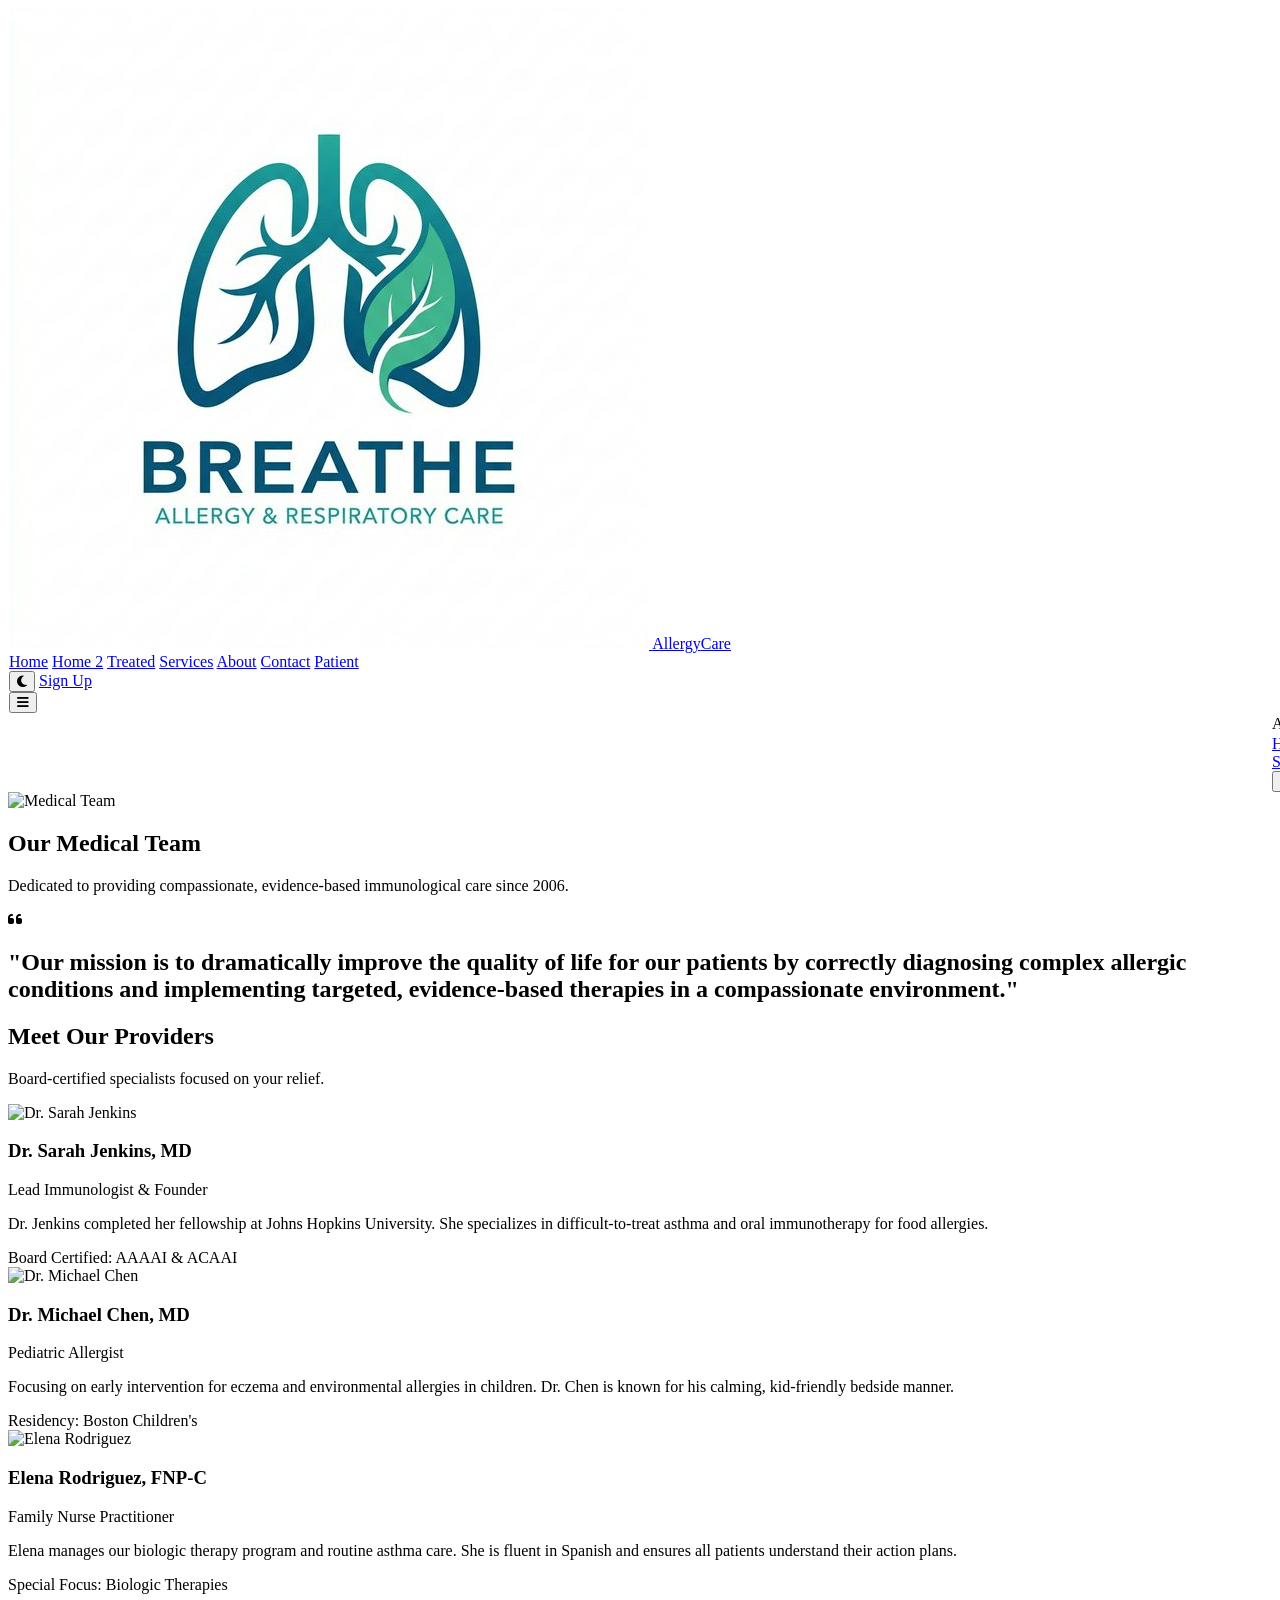
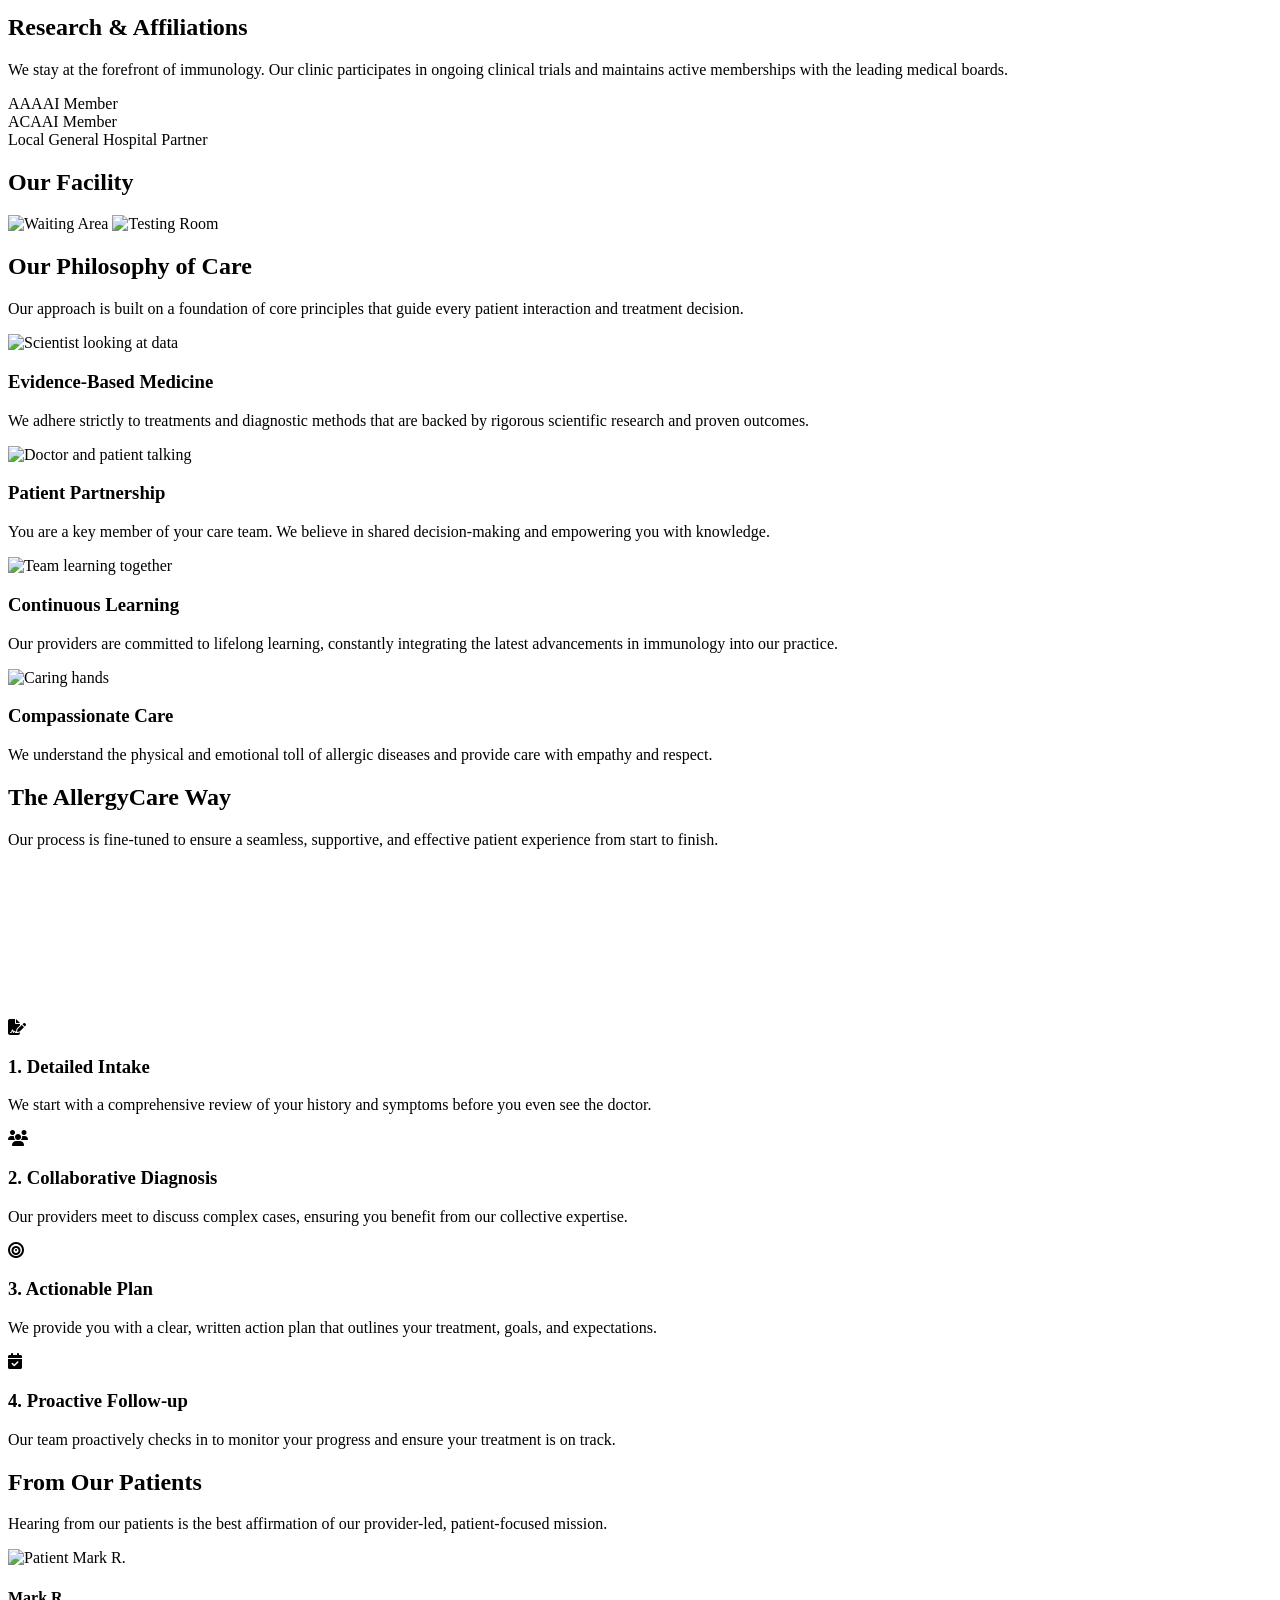
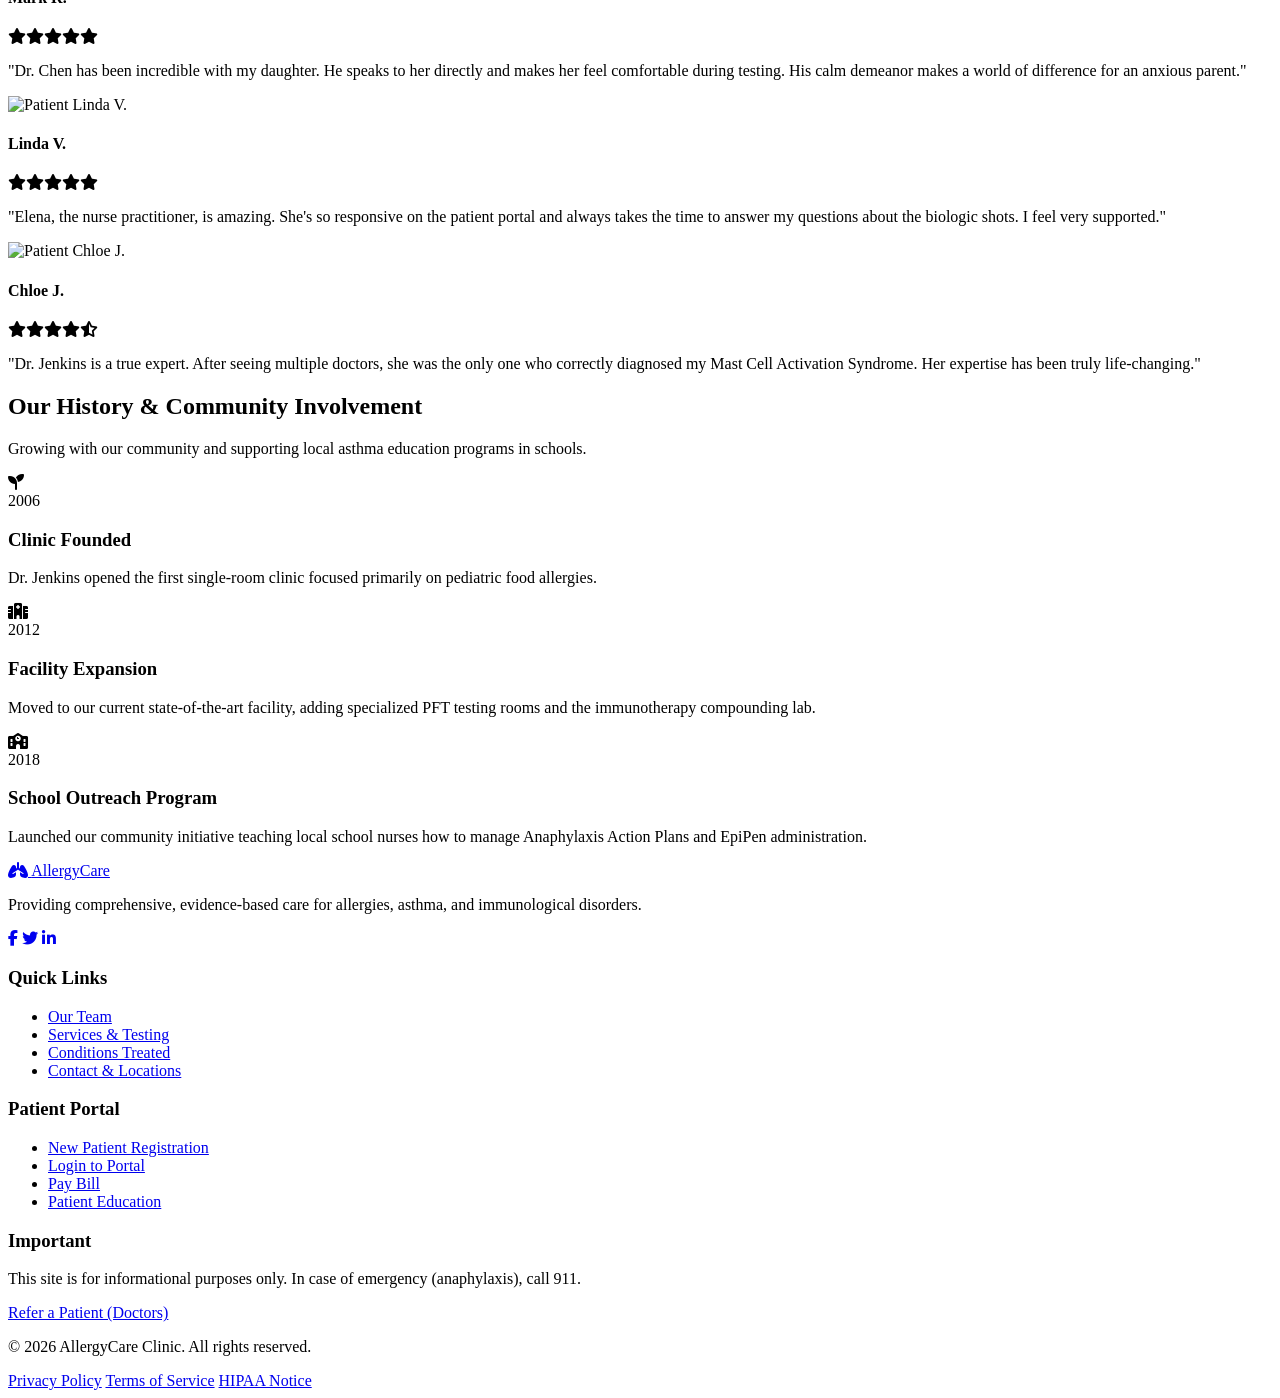
==== about.html @ 100ecca4 "first commit" ====
<!DOCTYPE html>
<html lang="en" class="scroll-smooth">
<head>
    <meta charset="UTF-8">
    <meta name="viewport" content="width=device-width, initial-scale=1.0">
    <title>About Us | AllergyCare Medical Team</title>
    <meta name="description" content="Meet the expert immunologists and dedicated staff at AllergyCare. Committed to evidence-based care since 2006.">
    <!-- Fonts -->
    <link rel="preconnect" href="https://fonts.googleapis.com">
    <link rel="preconnect" href="https://fonts.gstatic.com" crossorigin>
    <link href="https://fonts.googleapis.com/css2?family=Inter:wght@300;400;500;600;700&family=Outfit:wght@400;500;600;700;800&display=swap" rel="stylesheet">
    <!-- Icons -->
    <link rel="icon" type="image/png" href="assets/images/logo.png">
    <link rel="stylesheet" href="https://cdnjs.cloudflare.com/ajax/libs/font-awesome/6.4.0/css/all.min.css">
    <!-- Custom CSS -->
    <link rel="stylesheet" href="assets/css/styles.css">
    <script src="https://cdn.tailwindcss.com"></script>
    <script>
        tailwind.config = {
            darkMode: 'class',
            theme: {
                extend: {
                    colors: {
                        primary: { 50: '#f0f9ff', 100: '#e0f2fe', 200: '#bae6fd', 300: '#7dd3fc', 400: '#38bdf8', 500: '#0ea5e9', 600: '#0284c7', 700: '#0369a1', 800: '#075985', 900: '#0c4a6e' },
                        darkBg: '#0f172a', darkCard: '#1e293b'
                    },
                    fontFamily: { sans: ['Inter', 'sans-serif'], heading: ['Outfit', 'sans-serif'] }
                }
            }
        }
    </script>
</head>
<body class="bg-slate-50 dark:bg-darkBg text-slate-800 dark:text-slate-200 transition-colors duration-300 font-sans antialiased overflow-x-hidden">

    <!-- Header -->
    <header
        class="fixed w-full top-0 z-50 glass transition-colors duration-300 border-b border-gray-200 dark:border-gray-800">
        <div class="max-w-7xl mx-auto px-4 sm:px-6 lg:px-8">
            <div class="flex justify-between items-center h-20">
                <!-- Logo -->
                <div class="flex-shrink-0 flex items-center">
                    <a href="index.html" class="flex items-center gap-2 group">
                        <img src="assets/images/logo.png" alt="AllergyCare Logo"
                            class="w-10 h-10 transition-transform group-hover:scale-110">
                        <span class="font-heading font-bold text-2xl text-slate-900 dark:text-white">Allergy<span
                                class="text-primary-600">Care</span></span>
                    </a>
                </div>

                <!-- Desktop Navigation -->
                <nav class="hidden xl:flex items-center space-x-1">
                    <a href="index.html"
                        class="px-3 py-2 rounded-md text-sm font-medium text-slate-700 hover:text-primary-600 dark:text-slate-200 dark:hover:text-primary-400 transition-colors">Home</a>
                    <a href="home-2.html"
                        class="px-3 py-2 rounded-md text-sm font-medium text-slate-700 hover:text-primary-600 dark:text-slate-200 dark:hover:text-primary-400 transition-colors">Home
                        2</a>
                    <a href="education.html"
                        class="px-3 py-2 rounded-md text-sm font-medium text-slate-700 hover:text-primary-600 dark:text-slate-200 dark:hover:text-primary-400 transition-colors">Treated</a>
                    <a href="services.html"
                        class="px-3 py-2 rounded-md text-sm font-medium text-slate-700 hover:text-primary-600 dark:text-slate-200 dark:hover:text-primary-400 transition-colors">Services</a>
                    <a href="about.html"
                        class="px-3 py-2 rounded-md text-sm font-medium text-primary-600 dark:text-primary-400 bg-primary-50 dark:bg-slate-800 transition-colors">About</a>
                    <a href="contact.html"
                        class="px-3 py-2 rounded-md text-sm font-medium text-slate-700 hover:text-primary-600 dark:text-slate-200 dark:hover:text-primary-400 transition-colors">Contact</a>
                    <a href="dashboard.html"
                        class="px-3 py-2 rounded-md text-sm font-medium text-slate-700 hover:text-primary-600 dark:text-slate-200 dark:hover:text-primary-400 transition-colors">Patient</a>
                </nav>

                <!-- Right Actions -->
                <div class="hidden xl:flex items-center space-x-4">
                    <button id="theme-toggle"
                        class="p-2 rounded-full hover:bg-slate-100 dark:hover:bg-slate-800 transition-colors focus:outline-none"
                        aria-label="Toggle Dark Mode">
                        <i id="theme-toggle-icon" class="fas fa-moon text-slate-700 dark:text-slate-300 text-xl"></i>
                    </button>
                    <a href="signup.html"
                        class="text-sm font-medium text-slate-700 hover:text-primary-600 dark:text-slate-200 dark:hover:text-primary-400 transition-colors">Sign
                        Up</a>
                </div>

                <!-- Mobile Menu Button -->
                <div class="flex xl:hidden items-center space-x-4">
                    <button id="mobile-menu-btn"
                        class="text-slate-900 dark:text-white hover:text-primary-600 focus:outline-none p-2">
                        <i class="fas fa-bars text-2xl"></i>
                    </button>
                </div>
            </div>
        </div>
    </header>

    <!-- Mobile Slide-in Menu -->
    <div id="mobile-menu"
        class="fixed inset-y-0 right-0 w-80 bg-white dark:bg-darkCard shadow-2xl z-[60] flex flex-col h-screen transform transition-transform duration-300 border-l border-slate-100 dark:border-slate-800 translate-x-full">
        <div class="flex items-center justify-between p-5 border-b border-gray-100 dark:border-gray-800">
            <span class="font-heading font-bold text-xl text-slate-900 dark:text-white">Allergy<span
                    class="text-primary-600">Care</span></span>
            <button id="close-menu-btn"
                class="text-slate-500 hover:text-red-500 dark:text-slate-400 focus:outline-none p-2">
                <i class="fas fa-times text-2xl"></i>
            </button>
        </div>
        <div class="flex-1 overflow-y-auto py-4 px-5 flex flex-col gap-2">
            <a href="index.html"
                class="block px-4 py-3 rounded-xl text-base font-medium text-slate-800 hover:bg-primary-50 hover:text-primary-600 dark:text-slate-200 dark:hover:bg-slate-800 dark:hover:text-primary-400 transition-colors">Home</a>
            <a href="home-2.html"
                class="block px-4 py-3 rounded-xl text-base font-medium text-slate-800 hover:bg-primary-50 hover:text-primary-600 dark:text-slate-200 dark:hover:bg-slate-800 dark:hover:text-primary-400 transition-colors">Home
                2</a>
            <a href="education.html"
                class="block px-4 py-3 rounded-xl text-base font-medium text-slate-800 hover:bg-primary-50 hover:text-primary-600 dark:text-slate-200 dark:hover:bg-slate-800 dark:hover:text-primary-400 transition-colors">Treated</a>
            <a href="services.html"
                class="block px-4 py-3 rounded-xl text-base font-medium text-slate-800 hover:bg-primary-50 hover:text-primary-600 dark:text-slate-200 dark:hover:bg-slate-800 dark:hover:text-primary-400 transition-colors">Services</a>
            <a href="about.html"
                class="block px-4 py-3 rounded-xl text-base font-medium bg-primary-50 text-primary-600 dark:bg-slate-800 dark:text-primary-400 transition-colors">About</a>
            <a href="contact.html"
                class="block px-4 py-3 rounded-xl text-base font-medium text-slate-800 hover:bg-primary-50 hover:text-primary-600 dark:text-slate-200 dark:hover:bg-slate-800 dark:hover:text-primary-400 transition-colors">Contact</a>
            <a href="dashboard.html"
                class="block px-4 py-3 rounded-xl text-base font-medium text-slate-800 hover:bg-primary-50 hover:text-primary-600 dark:text-slate-200 dark:hover:bg-slate-800 dark:hover:text-primary-400 transition-colors">Patient</a>

            <div class="mt-6 pt-6 border-t border-gray-100 dark:border-gray-800">
                <a href="signup.html"
                    class="block w-full text-center px-4 py-3 rounded-xl text-base font-medium bg-slate-100 text-slate-800 hover:bg-slate-200 dark:bg-slate-800 dark:text-white dark:hover:bg-slate-700 transition-colors mb-3">Sign
                    Up</a>
            </div>

            <div class="mt-auto pt-6 flex justify-center pb-4">
                <button id="theme-toggle-mobile"
                    class="flex items-center gap-2 p-2 rounded-full hover:bg-slate-100 dark:hover:bg-slate-800 transition-colors focus:outline-none"
                    aria-label="Toggle Dark Mode">
                    <i id="theme-toggle-mobile-icon" class="fas fa-moon text-slate-700 dark:text-slate-300 text-xl"></i>
                    <span class="text-sm font-medium text-slate-700 dark:text-slate-300">Toggle Theme</span>
                </button>
            </div>
        </div>
    </div>

    <!-- Main Content -->
    <main class="pt-20">
        <!-- Hero Section -->
        <section class="relative bg-slate-900 overflow-hidden py-24 border-b border-primary-900/50">
            <div class="absolute inset-0">
                <img src="https://images.unsplash.com/photo-1579684385127-1ef15d508118?ixlib=rb-4.0.3&auto=format&fit=crop&w=2000&q=80" alt="Medical Team" class="w-full h-full object-cover opacity-20 filter grayscale mix-blend-overlay">
                <div class="absolute inset-0 bg-gradient-to-r from-slate-900 to-primary-900/80"></div>
            </div>
            <div class="relative max-w-7xl mx-auto px-4 sm:px-6 lg:px-8 text-center fade-in-up">
                <h1 class="text-4xl md:text-5xl font-heading font-extrabold text-white mb-4">
                    Our <span class="text-primary-400">Medical Team</span>
                </h1>
                <p class="text-xl text-primary-100 max-w-2xl mx-auto">
                    Dedicated to providing compassionate, evidence-based immunological care since 2006.
                </p>
            </div>
        </section>

        <!-- Mission -->
        <section class="py-16 bg-white dark:bg-darkBg">
            <div class="max-w-4xl mx-auto px-4 sm:px-6 text-center">
                <i class="fas fa-quote-left text-4xl text-primary-200 dark:text-primary-900/50 mb-6 flex justify-center"></i>
                <h2 class="text-2xl md:text-3xl font-heading font-semibold text-slate-800 dark:text-slate-200 leading-relaxed">
                    "Our mission is to dramatically improve the quality of life for our patients by correctly diagnosing complex allergic conditions and implementing targeted, evidence-based therapies in a compassionate environment."
                </h2>
                <div class="w-24 h-1 bg-primary-500 mx-auto mt-8 rounded-full"></div>
            </div>
        </section>

        <!-- Provider Bios -->
        <section class="py-16 bg-slate-50 dark:bg-slate-900/50">
            <div class="max-w-7xl mx-auto px-4 sm:px-6 lg:px-8">
                <div class="text-center mb-12">
                    <h2 class="font-heading text-3xl font-bold text-slate-900 dark:text-white mb-4">Meet Our Providers</h2>
                    <p class="text-lg text-slate-600 dark:text-slate-400">Board-certified specialists focused on your relief.</p>
                </div>

                <div class="grid grid-cols-1 md:grid-cols-2 lg:grid-cols-3 gap-8">
                    <!-- Provider 1 -->
                    <div class="bg-white dark:bg-darkCard rounded-2xl overflow-hidden shadow-sm border border-slate-100 dark:border-slate-800 group hover:shadow-xl transition-all flex flex-col">
                        <div class="h-64 overflow-hidden relative">
                            <img src="https://images.unsplash.com/photo-1622253692010-333f2da6031d?ixlib=rb-4.0.3&auto=format&fit=crop&w=800&q=80" alt="Dr. Sarah Jenkins" class="w-full h-full object-cover group-hover:scale-105 transition-transform duration-500">
                        </div>
                        <div class="p-6 flex-1 flex flex-col">
                            <h3 class="font-heading font-bold text-2xl text-slate-900 dark:text-white mb-1">Dr. Sarah Jenkins, MD</h3>
                            <p class="text-primary-600 dark:text-primary-400 font-medium text-sm mb-4">Lead Immunologist & Founder</p>
                            <p class="text-slate-600 dark:text-slate-400 text-sm mb-4 flex-1">
                                Dr. Jenkins completed her fellowship at Johns Hopkins University. She specializes in difficult-to-treat asthma and oral immunotherapy for food allergies.
                            </p>
                            <div class="border-t border-slate-100 dark:border-slate-800 pt-4 text-xs font-semibold text-slate-500 dark:text-slate-400 uppercase tracking-wide">
                                Board Certified: AAAAI & ACAAI
                            </div>
                        </div>
                    </div>

                    <!-- Provider 2 -->
                    <div class="bg-white dark:bg-darkCard rounded-2xl overflow-hidden shadow-sm border border-slate-100 dark:border-slate-800 group hover:shadow-xl transition-all flex flex-col">
                        <div class="h-64 overflow-hidden relative">
                            <img src="https://images.unsplash.com/photo-1612349317150-e413f6a5b16d?ixlib=rb-4.0.3&auto=format&fit=crop&w=800&q=80" alt="Dr. Michael Chen" class="w-full h-full object-cover group-hover:scale-105 transition-transform duration-500">
                        </div>
                        <div class="p-6 flex-1 flex flex-col">
                            <h3 class="font-heading font-bold text-2xl text-slate-900 dark:text-white mb-1">Dr. Michael Chen, MD</h3>
                            <p class="text-primary-600 dark:text-primary-400 font-medium text-sm mb-4">Pediatric Allergist</p>
                            <p class="text-slate-600 dark:text-slate-400 text-sm mb-4 flex-1">
                                Focusing on early intervention for eczema and environmental allergies in children. Dr. Chen is known for his calming, kid-friendly bedside manner.
                            </p>
                            <div class="border-t border-slate-100 dark:border-slate-800 pt-4 text-xs font-semibold text-slate-500 dark:text-slate-400 uppercase tracking-wide">
                                Residency: Boston Children's
                            </div>
                        </div>
                    </div>

                    <!-- Provider 3 -->
                    <div class="bg-white dark:bg-darkCard rounded-2xl overflow-hidden shadow-sm border border-slate-100 dark:border-slate-800 group hover:shadow-xl transition-all flex flex-col">
                        <div class="h-64 overflow-hidden relative">
                            <img src="https://i.pinimg.com/1200x/23/c4/34/23c434f663b8c6849a00990274ede79a.jpg" alt="Elena Rodriguez" class="w-full h-full object-cover group-hover:scale-105 transition-transform duration-500 object-top">
                        </div>
                        <div class="p-6 flex-1 flex flex-col">
                            <h3 class="font-heading font-bold text-2xl text-slate-900 dark:text-white mb-1">Elena Rodriguez, FNP-C</h3>
                            <p class="text-primary-600 dark:text-primary-400 font-medium text-sm mb-4">Family Nurse Practitioner</p>
                            <p class="text-slate-600 dark:text-slate-400 text-sm mb-4 flex-1">
                                Elena manages our biologic therapy program and routine asthma care. She is fluent in Spanish and ensures all patients understand their action plans.
                            </p>
                            <div class="border-t border-slate-100 dark:border-slate-800 pt-4 text-xs font-semibold text-slate-500 dark:text-slate-400 uppercase tracking-wide">
                                Special Focus: Biologic Therapies
                            </div>
                        </div>
                    </div>
                </div>
            </div>
        </section>

        <!-- Our Facility & Research -->
        <section class="py-16 bg-white dark:bg-darkBg">
            <div class="max-w-7xl mx-auto px-4 sm:px-6 lg:px-8">
                <div class="flex flex-col lg:flex-row gap-12">
                    
                    <!-- Research & Affiliations -->
                    <div class="lg:w-1/3 flex flex-col justify-center">
                        <h2 class="font-heading text-3xl font-bold text-slate-900 dark:text-white mb-6">Research & Affiliations</h2>
                        <p class="text-slate-600 dark:text-slate-400 mb-8">
                            We stay at the forefront of immunology. Our clinic participates in ongoing clinical trials and maintains active memberships with the leading medical boards.
                        </p>
                        
                        <div class="grid grid-cols-2 gap-6 items-center">
                            <!-- Logos represented by styled divs/text for demo -->
                            <div class="bg-slate-50 dark:bg-slate-800 p-4 rounded-xl flex items-center justify-center text-center font-bold text-slate-400 border border-slate-100 dark:border-slate-700 h-24">AAAAI Member</div>
                            <div class="bg-slate-50 dark:bg-slate-800 p-4 rounded-xl flex items-center justify-center text-center font-bold text-slate-400 border border-slate-100 dark:border-slate-700 h-24">ACAAI Member</div>
                            <div class="bg-slate-50 dark:bg-slate-800 p-4 rounded-xl flex items-center justify-center text-center font-bold text-slate-400 border border-slate-100 dark:border-slate-700 h-24 col-span-2">Local General Hospital Partner</div>
                        </div>
                    </div>

                    <!-- Facility Photos -->
                    <div class="lg:w-2/3">
                        <h2 class="font-heading text-3xl font-bold text-slate-900 dark:text-white mb-6">Our Facility</h2>
                        <div class="grid grid-cols-2 gap-4">
                            <img src="https://images.unsplash.com/photo-1519494026892-80bbd2d6fd0d?ixlib=rb-4.0.3&auto=format&fit=crop&w=600&q=80" alt="Waiting Area" class="rounded-2xl h-48 md:h-64 object-cover w-full shadow-md">
                            <img src="https://images.unsplash.com/photo-1579684385127-1ef15d508118?ixlib=rb-4.0.3&auto=format&fit=crop&w=600&q=80" alt="Testing Room" class="rounded-2xl h-48 md:h-64 object-cover w-full shadow-md">
                        </div>
                    </div>
                </div>
            </div>
        </section>

        <!-- Allergy Education Section -->
        <section class="py-16 md:py-24 bg-white dark:bg-slate-900/50" id="education">
            <div class="max-w-7xl mx-auto px-4 sm:px-6 lg:px-8">
                <div class="text-center max-w-3xl mx-auto mb-12">
                    <h2 class="font-heading text-3xl md:text-4xl font-bold text-slate-900 dark:text-white mb-4">Our Philosophy of Care</h2>
                    <p class="text-lg text-slate-600 dark:text-slate-400">Our approach is built on a foundation of core principles that guide every patient interaction and treatment decision.</p>
                </div>
                <div class="grid grid-cols-1 sm:grid-cols-2 lg:grid-cols-4 gap-8">
                    <!-- Card 1: Evidence-Based Medicine -->
                    <div class="bg-slate-50 dark:bg-darkCard rounded-2xl overflow-hidden shadow-lg hover:shadow-2xl transition-all duration-300 transform hover:-translate-y-2 group">
                        <div class="overflow-hidden h-56">
                            <img src="https://images.unsplash.com/photo-1532094349884-543bc11b234d?q=80&w=2070&auto=format&fit=crop" alt="Scientist looking at data" class="w-full h-full object-cover group-hover:scale-110 transition-transform duration-500">
                        </div>
                        <div class="p-6">
                            <h3 class="font-heading text-xl font-bold text-slate-800 dark:text-white mb-2">Evidence-Based Medicine</h3>
                            <p class="text-slate-600 dark:text-slate-400 text-sm">We adhere strictly to treatments and diagnostic methods that are backed by rigorous scientific research and proven outcomes.</p>
                        </div>
                    </div>
                    <!-- Card 2: Patient Partnership -->
                    <div class="bg-slate-50 dark:bg-darkCard rounded-2xl overflow-hidden shadow-lg hover:shadow-2xl transition-all duration-300 transform hover:-translate-y-2 group">
                        <div class="overflow-hidden h-56">
                            <img src="https://images.unsplash.com/photo-1576091160550-2173dba999ef?q=80&w=2070&auto=format&fit=crop&ixlib=rb-4.0.3&ixid=M3wxMjA3fDB8MHxwaG90by1wYWdlfHx8fGVufDB8fHx8fA%3D%3D" alt="Doctor and patient talking" class="w-full h-full object-cover group-hover:scale-110 transition-transform duration-500">
                        </div>
                        <div class="p-6">
                            <h3 class="font-heading text-xl font-bold text-slate-800 dark:text-white mb-2">Patient Partnership</h3>
                            <p class="text-slate-600 dark:text-slate-400 text-sm">You are a key member of your care team. We believe in shared decision-making and empowering you with knowledge.</p>
                        </div>
                    </div>
                    <!-- Card 3: Continuous Learning -->
                    <div class="bg-slate-50 dark:bg-darkCard rounded-2xl overflow-hidden shadow-lg hover:shadow-2xl transition-all duration-300 transform hover:-translate-y-2 group">
                        <div class="overflow-hidden h-56">
                           <img src="https://images.unsplash.com/photo-1531545514256-b1400bc00f31?q=80&w=1974&auto=format&fit=crop&ixlib=rb-4.0.3&ixid=M3wxMjA3fDB8MHxwaG90by1wYWdlfHx8fGVufDB8fHx8fA%3D%3D" alt="Team learning together" class="w-full h-full object-cover group-hover:scale-110 transition-transform duration-500">
                        </div>
                        <div class="p-6">
                            <h3 class="font-heading text-xl font-bold text-slate-800 dark:text-white mb-2">Continuous Learning</h3>
                            <p class="text-slate-600 dark:text-slate-400 text-sm">Our providers are committed to lifelong learning, constantly integrating the latest advancements in immunology into our practice.</p>
                        </div>
                    </div>
                    <!-- Card 4: Compassionate Care -->
                    <div class="bg-slate-50 dark:bg-darkCard rounded-2xl overflow-hidden shadow-lg hover:shadow-2xl transition-all duration-300 transform hover:-translate-y-2 group">
                        <div class="overflow-hidden h-56">
                            <img src="https://images.unsplash.com/photo-1559839734-2b71ea197ec2?q=80&w=2070&auto=format&fit=crop" alt="Caring hands" class="w-full h-full object-cover group-hover:scale-110 transition-transform duration-500">
                        </div>
                        <div class="p-6">
                            <h3 class="font-heading text-xl font-bold text-slate-800 dark:text-white mb-2">Compassionate Care</h3>
                            <p class="text-slate-600 dark:text-slate-400 text-sm">We understand the physical and emotional toll of allergic diseases and provide care with empathy and respect.</p>
                        </div>
                    </div>
                </div>
            </div>
        </section>

        <!-- Treatment Process Section -->
        <section class="py-16 md:py-24 bg-slate-50 dark:bg-darkBg">
            <div class="max-w-7xl mx-auto px-4 sm:px-6 lg:px-8">
                <div class="text-center max-w-3xl mx-auto mb-16">
                    <h2 class="font-heading text-3xl md:text-4xl font-bold text-slate-900 dark:text-white mb-4">The AllergyCare Way</h2>
                    <p class="text-lg text-slate-600 dark:text-slate-400">Our process is fine-tuned to ensure a seamless, supportive, and effective patient experience from start to finish.</p>
                </div>
                <div class="relative">
                    <!-- Dotted Line for Desktop -->
                    <div class="hidden md:block absolute top-1/2 -translate-y-1/2 left-0 right-0 h-0.5 bg-slate-200 dark:bg-slate-700">
                        <svg width="100%" height="100%"><line x1="0" y1="0" x2="100%" y2="0" stroke-dasharray="8, 8" stroke-width="2" class="stroke-slate-300 dark:stroke-slate-600"/></svg>
                    </div>

                    <div class="grid grid-cols-1 md:grid-cols-2 lg:grid-cols-4 gap-10 lg:gap-8 relative">
                        <!-- Step 1: Detailed Intake -->
                        <div class="text-center flex flex-col items-center">
                            <div class="mb-5 w-24 h-24 rounded-full bg-white dark:bg-slate-800 border-4 border-slate-200 dark:border-slate-700 flex items-center justify-center text-primary-500 shadow-lg relative z-10">
                                <i class="fas fa-file-signature text-4xl"></i>
                            </div>
                            <h3 class="font-heading text-xl font-bold text-slate-800 dark:text-white mb-2">1. Detailed Intake</h3>
                            <p class="text-slate-600 dark:text-slate-400 text-sm px-4">We start with a comprehensive review of your history and symptoms before you even see the doctor.</p>
                        </div>
                        <!-- Step 2: Collaborative Diagnosis -->
                        <div class="text-center flex flex-col items-center">
                            <div class="mb-5 w-24 h-24 rounded-full bg-white dark:bg-slate-800 border-4 border-slate-200 dark:border-slate-700 flex items-center justify-center text-primary-500 shadow-lg relative z-10">
                               <i class="fas fa-users text-4xl"></i>
                            </div>
                            <h3 class="font-heading text-xl font-bold text-slate-800 dark:text-white mb-2">2. Collaborative Diagnosis</h3>
                            <p class="text-slate-600 dark:text-slate-400 text-sm px-4">Our providers meet to discuss complex cases, ensuring you benefit from our collective expertise.</p>
                        </div>
                        <!-- Step 3: Actionable Plan -->
                        <div class="text-center flex flex-col items-center">
                            <div class="mb-5 w-24 h-24 rounded-full bg-white dark:bg-slate-800 border-4 border-slate-200 dark:border-slate-700 flex items-center justify-center text-primary-500 shadow-lg relative z-10">
                                <i class="fas fa-bullseye text-4xl"></i>
                            </div>
                            <h3 class="font-heading text-xl font-bold text-slate-800 dark:text-white mb-2">3. Actionable Plan</h3>
                            <p class="text-slate-600 dark:text-slate-400 text-sm px-4">We provide you with a clear, written action plan that outlines your treatment, goals, and expectations.</p>
                        </div>
                        <!-- Step 4: Proactive Follow-up -->
                        <div class="text-center flex flex-col items-center">
                            <div class="mb-5 w-24 h-24 rounded-full bg-white dark:bg-slate-800 border-4 border-slate-200 dark:border-slate-700 flex items-center justify-center text-primary-500 shadow-lg relative z-10">
                                <i class="fas fa-calendar-check text-4xl"></i>
                            </div>
                            <h3 class="font-heading text-xl font-bold text-slate-800 dark:text-white mb-2">4. Proactive Follow-up</h3>
                            <p class="text-slate-600 dark:text-slate-400 text-sm px-4">Our team proactively checks in to monitor your progress and ensure your treatment is on track.</p>
                        </div>
                    </div>
                </div>
            </div>
        </section>

        <!-- Patient Testimonials Section -->
        <section class="py-16 md:py-24 bg-white dark:bg-slate-900/50">
            <div class="max-w-7xl mx-auto px-4 sm:px-6 lg:px-8">
                <div class="text-center max-w-3xl mx-auto mb-12">
                    <h2 class="font-heading text-3xl md:text-4xl font-bold text-slate-900 dark:text-white mb-4">From Our Patients</h2>
                    <p class="text-lg text-slate-600 dark:text-slate-400">Hearing from our patients is the best affirmation of our provider-led, patient-focused mission.</p>
                </div>
                <div class="grid grid-cols-1 lg:grid-cols-3 gap-8">
                    <!-- Testimonial 1 -->
                    <div class="bg-slate-50 dark:bg-darkCard rounded-2xl p-8 shadow-lg hover:shadow-xl transition-shadow duration-300 transform hover:scale-[1.02]">
                        <div class="flex items-center mb-4">
                            <img class="w-16 h-16 rounded-full object-cover mr-4 border-4 border-primary-200 dark:border-primary-700" src="https://images.unsplash.com/photo-1564564321837-a57b7070ac4f?q=80&w=1974&auto=format&fit=crop&ixlib=rb-4.0.3&ixid=M3wxMjA3fDB8MHxwaG90by1wYWdlfHx8fGVufDB8fHx8fA%3D%3D" alt="Patient Mark R.">
                            <div>
                                <h4 class="font-heading font-bold text-lg text-slate-800 dark:text-white">Mark R.</h4>
                                <div class="text-yellow-400">
                                    <i class="fas fa-star"></i><i class="fas fa-star"></i><i class="fas fa-star"></i><i class="fas fa-star"></i><i class="fas fa-star"></i>
                                </div>
                            </div>
                        </div>
                        <p class="text-slate-600 dark:text-slate-400 italic">"Dr. Chen has been incredible with my daughter. He speaks to her directly and makes her feel comfortable during testing. His calm demeanor makes a world of difference for an anxious parent."</p>
                    </div>
                    <!-- Testimonial 2 -->
                    <div class="bg-slate-50 dark:bg-darkCard rounded-2xl p-8 shadow-lg hover:shadow-xl transition-shadow duration-300 transform hover:scale-[1.02]">
                        <div class="flex items-center mb-4">
                            <img class="w-16 h-16 rounded-full object-cover mr-4 border-4 border-primary-200 dark:border-primary-700" src="https://images.unsplash.com/photo-1544005313-94ddf0286df2?q=80&w=200&auto=format&fit=crop" alt="Patient Linda V.">
                            <div>
                                <h4 class="font-heading font-bold text-lg text-slate-800 dark:text-white">Linda V.</h4>
                                <div class="text-yellow-400">
                                    <i class="fas fa-star"></i><i class="fas fa-star"></i><i class="fas fa-star"></i><i class="fas fa-star"></i><i class="fas fa-star"></i>
                                </div>
                            </div>
                        </div>
                        <p class="text-slate-600 dark:text-slate-400 italic">"Elena, the nurse practitioner, is amazing. She's so responsive on the patient portal and always takes the time to answer my questions about the biologic shots. I feel very supported."</p>
                    </div>
                    <!-- Testimonial 3 -->
                    <div class="bg-slate-50 dark:bg-darkCard rounded-2xl p-8 shadow-lg hover:shadow-xl transition-shadow duration-300 transform hover:scale-[1.02]">
                        <div class="flex items-center mb-4">
                            <img class="w-16 h-16 rounded-full object-cover mr-4 border-4 border-primary-200 dark:border-primary-700" src="https://images.unsplash.com/photo-1534528741775-53994a69daeb?q=80&w=200&auto=format&fit=crop" alt="Patient Chloe J.">
                            <div>
                                <h4 class="font-heading font-bold text-lg text-slate-800 dark:text-white">Chloe J.</h4>
                                <div class="text-yellow-400">
                                    <i class="fas fa-star"></i><i class="fas fa-star"></i><i class="fas fa-star"></i><i class="fas fa-star"></i><i class="fas fa-star-half-alt"></i>
                                </div>
                            </div>
                        </div>
                        <p class="text-slate-600 dark:text-slate-400 italic">"Dr. Jenkins is a true expert. After seeing multiple doctors, she was the only one who correctly diagnosed my Mast Cell Activation Syndrome. Her expertise has been truly life-changing."</p>
                    </div>
                </div>
            </div>
        </section>

        <!-- Community & Timeline -->
        <section class="py-16 bg-slate-900 text-white relative overflow-hidden">
            <div class="absolute inset-0 bg-primary-900/20"></div>
            <div class="max-w-7xl mx-auto px-4 sm:px-6 lg:px-8 relative z-10">
                <div class="text-center mb-16">
                    <h2 class="font-heading text-3xl font-bold mb-4">Our History & Community Involvement</h2>
                    <p class="text-primary-100 max-w-2xl mx-auto">Growing with our community and supporting local asthma education programs in schools.</p>
                </div>

                <!-- Vertical Timeline -->
                <div class="max-w-3xl mx-auto relative">
                    <!-- Vertical line -->
                    <div class="absolute left-[20px] md:left-1/2 top-0 bottom-0 w-1 bg-primary-500/30 transform md:-translate-x-1/2 rounded-full"></div>
                    
                    <div class="space-y-12">
                        <!-- Event 1 -->
                        <div class="relative flex flex-col md:flex-row items-start md:justify-between w-full">
                            <div class="w-10 h-10 rounded-full bg-primary-500 border-4 border-slate-900 absolute left-0 md:left-1/2 transform md:-translate-x-1/2 flex items-center justify-center z-10">
                                <i class="fas fa-seedling text-white text-sm"></i>
                            </div>
                            <div class="ml-16 md:ml-0 md:w-5/12 text-left md:text-right pr-0 md:pr-12">
                                <span class="text-primary-400 font-bold mb-1 block">2006</span>
                                <h3 class="font-heading text-xl font-bold mb-2">Clinic Founded</h3>
                                <p class="text-slate-400 text-sm">Dr. Jenkins opened the first single-room clinic focused primarily on pediatric food allergies.</p>
                            </div>
                            <div class="hidden md:block md:w-5/12"></div>
                        </div>

                        <!-- Event 2 -->
                        <div class="relative flex flex-col md:flex-row items-start md:justify-between w-full">
                            <div class="w-10 h-10 rounded-full bg-primary-500 border-4 border-slate-900 absolute left-0 md:left-1/2 transform md:-translate-x-1/2 flex items-center justify-center z-10">
                                <i class="fas fa-hospital text-white text-sm"></i>
                            </div>
                            <div class="hidden md:block md:w-5/12"></div>
                            <div class="ml-16 md:ml-0 md:w-5/12 text-left pl-0 md:pl-12">
                                <span class="text-primary-400 font-bold mb-1 block">2012</span>
                                <h3 class="font-heading text-xl font-bold mb-2">Facility Expansion</h3>
                                <p class="text-slate-400 text-sm">Moved to our current state-of-the-art facility, adding specialized PFT testing rooms and the immunotherapy compounding lab.</p>
                            </div>
                        </div>

                        <!-- Event 3 -->
                        <div class="relative flex flex-col md:flex-row items-start md:justify-between w-full">
                            <div class="w-10 h-10 rounded-full bg-primary-500 border-4 border-slate-900 absolute left-0 md:left-1/2 transform md:-translate-x-1/2 flex items-center justify-center z-10">
                                <i class="fas fa-school text-white text-sm"></i>
                            </div>
                            <div class="ml-16 md:ml-0 md:w-5/12 text-left md:text-right pr-0 md:pr-12">
                                <span class="text-primary-400 font-bold mb-1 block">2018</span>
                                <h3 class="font-heading text-xl font-bold mb-2">School Outreach Program</h3>
                                <p class="text-slate-400 text-sm">Launched our community initiative teaching local school nurses how to manage Anaphylaxis Action Plans and EpiPen administration.</p>
                            </div>
                            <div class="hidden md:block md:w-5/12"></div>
                        </div>
                    </div>
                </div>
            </div>
        </section>

    </main>

    <!-- Footer -->
    <footer class="bg-slate-900 text-slate-300 py-12 border-t border-slate-800">
        <div class="max-w-7xl mx-auto px-4 sm:px-6 lg:px-8">
            <div class="grid grid-cols-1 md:grid-cols-2 lg:grid-cols-4 gap-8 mb-8">
                <div>
                    <a href="index.html" class="flex items-center gap-2 mb-4">
                        <i class="fas fa-lungs text-primary-500 text-2xl"></i>
                        <span class="font-heading font-bold text-xl text-white">Allergy<span class="text-primary-500">Care</span></span>
                    </a>
                    <p class="text-sm text-slate-400 mb-4">
                        Providing comprehensive, evidence-based care for allergies, asthma, and immunological disorders.
                    </p>
                    <div class="flex gap-4">
                        <a href="#" class="w-8 h-8 rounded-full bg-slate-800 flex items-center justify-center hover:bg-primary-500 hover:text-white transition-colors"><i class="fab fa-facebook-f"></i></a>
                        <a href="#" class="w-8 h-8 rounded-full bg-slate-800 flex items-center justify-center hover:bg-primary-500 hover:text-white transition-colors"><i class="fab fa-twitter"></i></a>
                        <a href="#" class="w-8 h-8 rounded-full bg-slate-800 flex items-center justify-center hover:bg-primary-500 hover:text-white transition-colors"><i class="fab fa-linkedin-in"></i></a>
                    </div>
                </div>
                
                <div>
                    <h3 class="font-heading font-semibold text-white text-lg mb-4">Quick Links</h3>
                    <ul class="space-y-2 text-sm">
                        <li><a href="about.html" class="hover:text-primary-400 transition-colors">Our Team</a></li>
                        <li><a href="services.html" class="hover:text-primary-400 transition-colors">Services & Testing</a></li>
                        <li><a href="conditions.html" class="hover:text-primary-400 transition-colors">Conditions Treated</a></li>
                        <li><a href="contact.html" class="hover:text-primary-400 transition-colors">Contact & Locations</a></li>
                    </ul>
                </div>
                
                <div>
                    <h3 class="font-heading font-semibold text-white text-lg mb-4">Patient Portal</h3>
                    <ul class="space-y-2 text-sm">
                        <li><a href="signup.html" class="hover:text-primary-400 transition-colors">New Patient Registration</a></li>
                        <li><a href="dashboard.html" class="hover:text-primary-400 transition-colors">Login to Portal</a></li>
                        <li><a href="#" class="hover:text-primary-400 transition-colors">Pay Bill</a></li>
                        <li><a href="education.html" class="hover:text-primary-400 transition-colors">Patient Education</a></li>
                    </ul>
                </div>
                
                <div>
                    <h3 class="font-heading font-semibold text-white text-lg mb-4">Important</h3>
                    <p class="text-sm text-slate-400 mb-4">
                        This site is for informational purposes only. In case of emergency (anaphylaxis), call 911.
                    </p>
                    <a href="contact.html" class="inline-block bg-slate-800 hover:bg-slate-700 text-white px-4 py-2 rounded text-sm transition-colors border border-slate-700">
                        Refer a Patient (Doctors)
                    </a>
                </div>
            </div>
            
            <div class="border-t border-slate-800 pt-8 flex flex-col md:flex-row justify-between items-center gap-4 text-xs text-slate-500">
                <p>&copy; 2026 AllergyCare Clinic. All rights reserved.</p>
                <div class="flex gap-4">
                    <a href="#" class="hover:text-slate-300 transition-colors">Privacy Policy</a>
                    <a href="#" class="hover:text-slate-300 transition-colors">Terms of Service</a>
                    <a href="#" class="hover:text-slate-300 transition-colors">HIPAA Notice</a>
                </div>
            </div>
        </div>
    </footer>

    <script src="assets/js/main.js"></script>
</body>
</html>
---- assets/css/styles.css ----
@import url('https://fonts.googleapis.com/css2?family=Inter:wght@300;400;500;600;700&family=Outfit:wght@400;500;600;700;800&display=swap');

html {
    scroll-behavior: smooth;
}

body {
    -webkit-font-smoothing: antialiased;
    -moz-osx-font-smoothing: grayscale;
}

/* Glassmorphism utilities */
.glass {
    background: rgba(255, 255, 255, 0.85);
    backdrop-filter: blur(12px);
    -webkit-backdrop-filter: blur(12px);
    border: 1px solid rgba(255, 255, 255, 0.2);
}

.dark .glass {
    background: rgba(15, 23, 42, 0.85);
    border: 1px solid rgba(255, 255, 255, 0.05);
}

/* Custom Scrollbar */
::-webkit-scrollbar {
    width: 8px;
}
::-webkit-scrollbar-track {
    background: #f8fafc;
}
.dark ::-webkit-scrollbar-track {
    background: #020617;
}
::-webkit-scrollbar-thumb {
    background: #cbd5e1;
    border-radius: 4px;
}
::-webkit-scrollbar-thumb:hover {
    background: #94a3b8;
}
.dark ::-webkit-scrollbar-thumb {
    background: #334155;
}
.dark ::-webkit-scrollbar-thumb:hover {
    background: #475569;
}

/* Hide mobile menu by default */
#mobile-menu {
    transition: transform 0.3s ease-in-out;
    transform: translateX(100%);
}
#mobile-menu.open {
    transform: translateX(0);
}

/* Smooth fade for animations */
.fade-in-up {
    animation: fadeInUp 0.8s cubic-bezier(0.16, 1, 0.3, 1) forwards;
    opacity: 0;
    transform: translateY(20px);
}

@keyframes fadeInUp {
    to {
        opacity: 1;
        transform: translateY(0);
    }
}
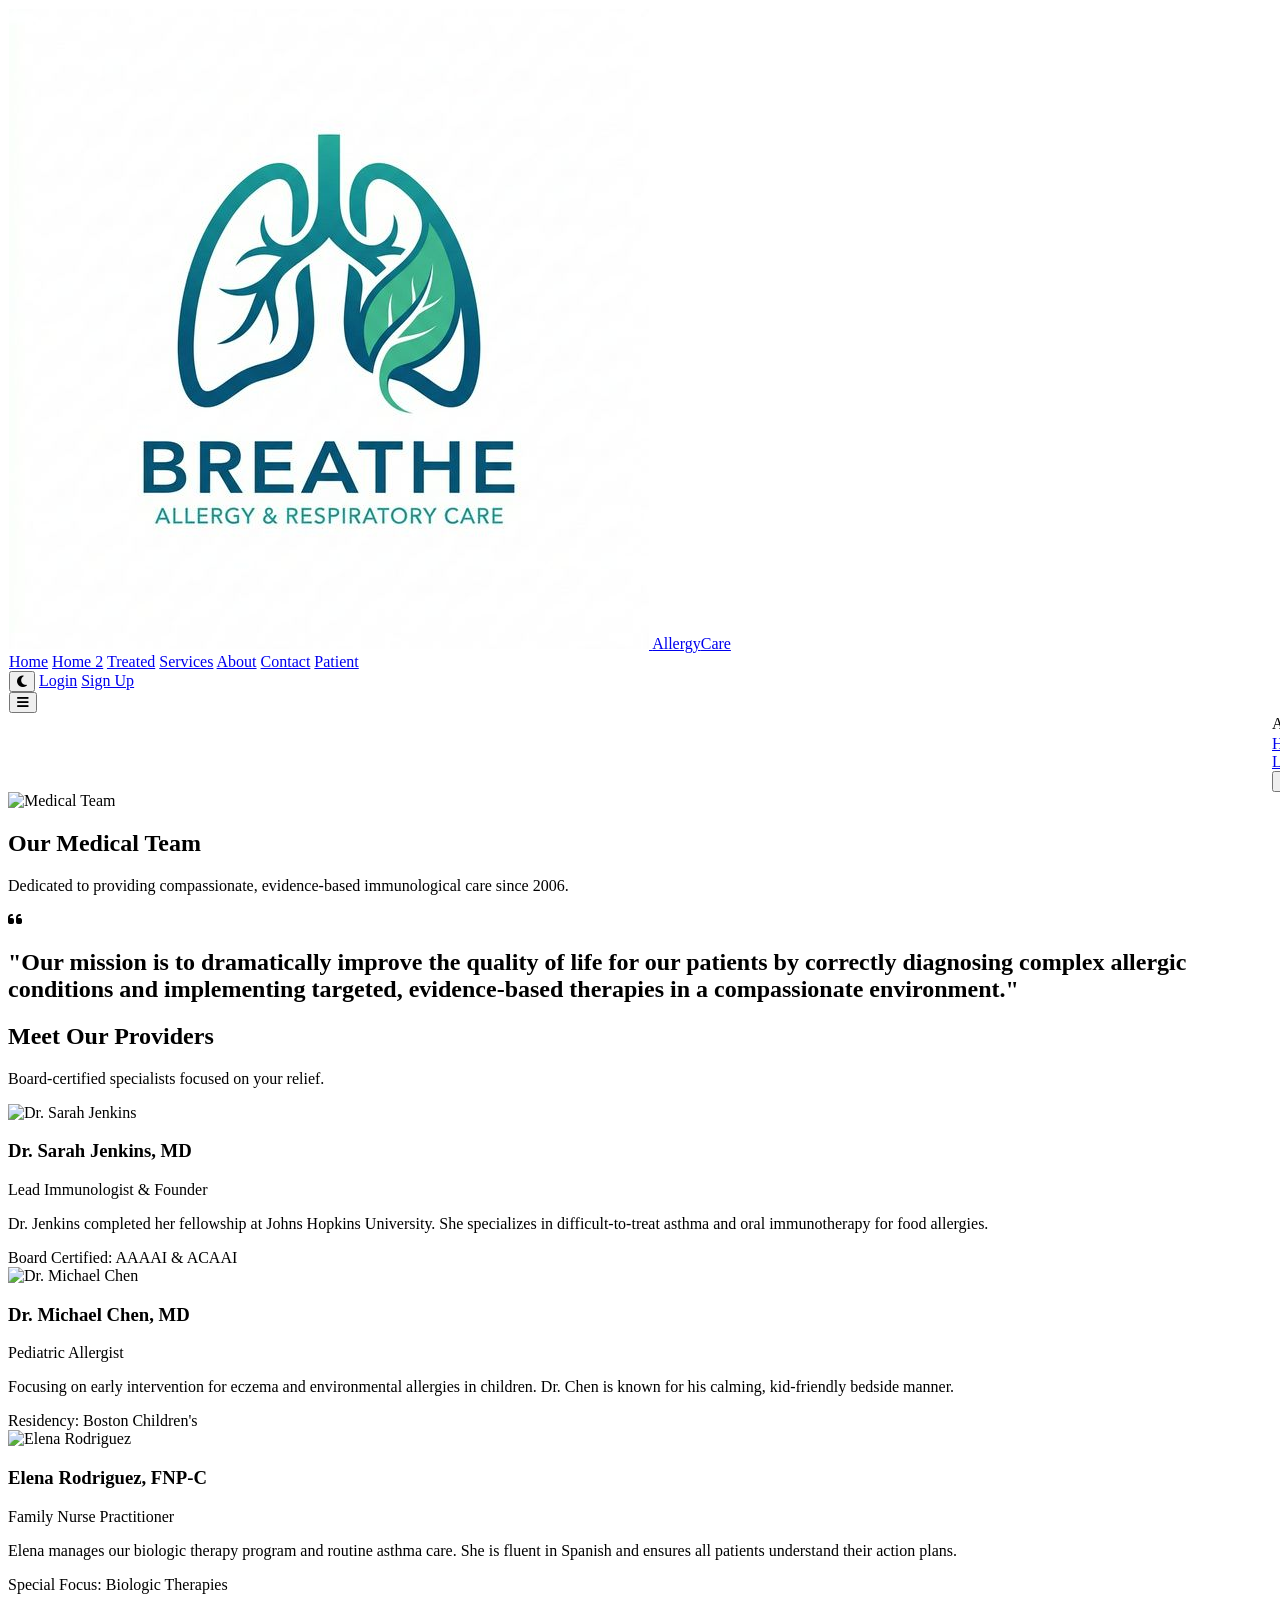
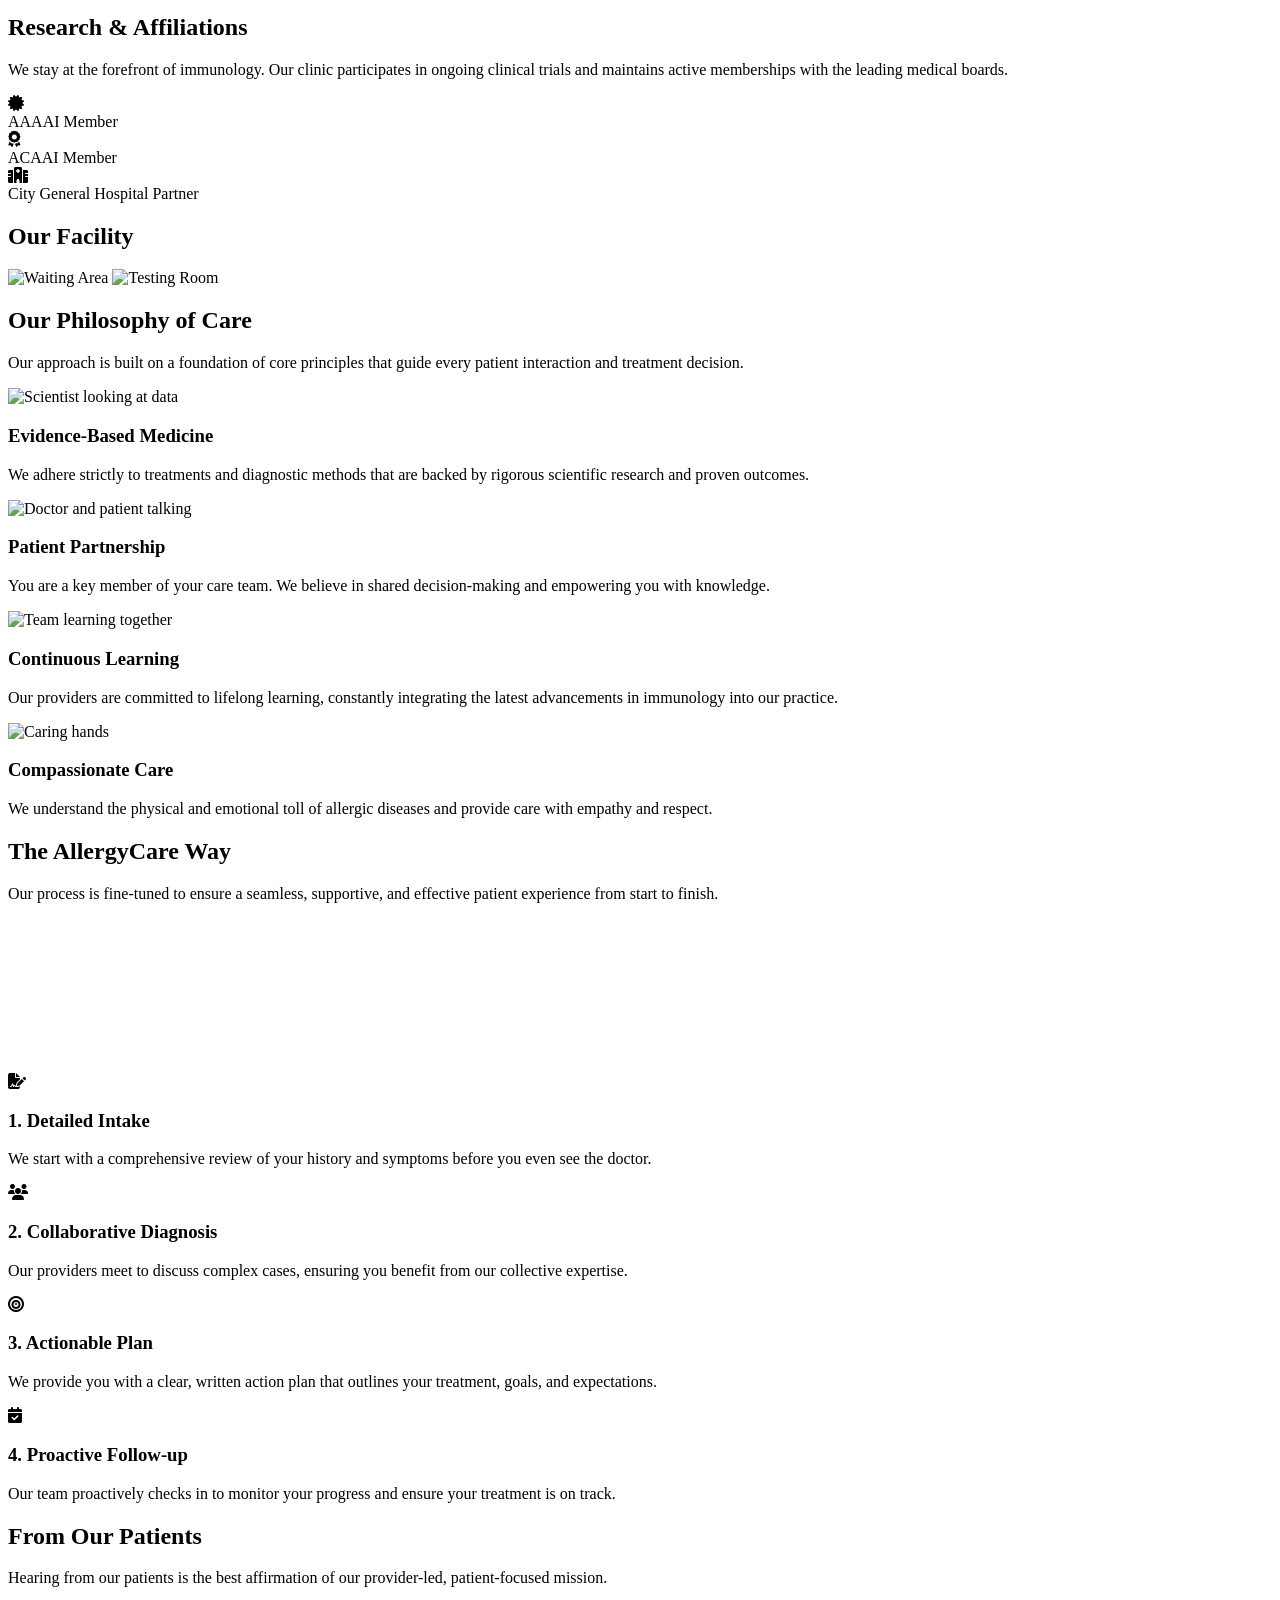
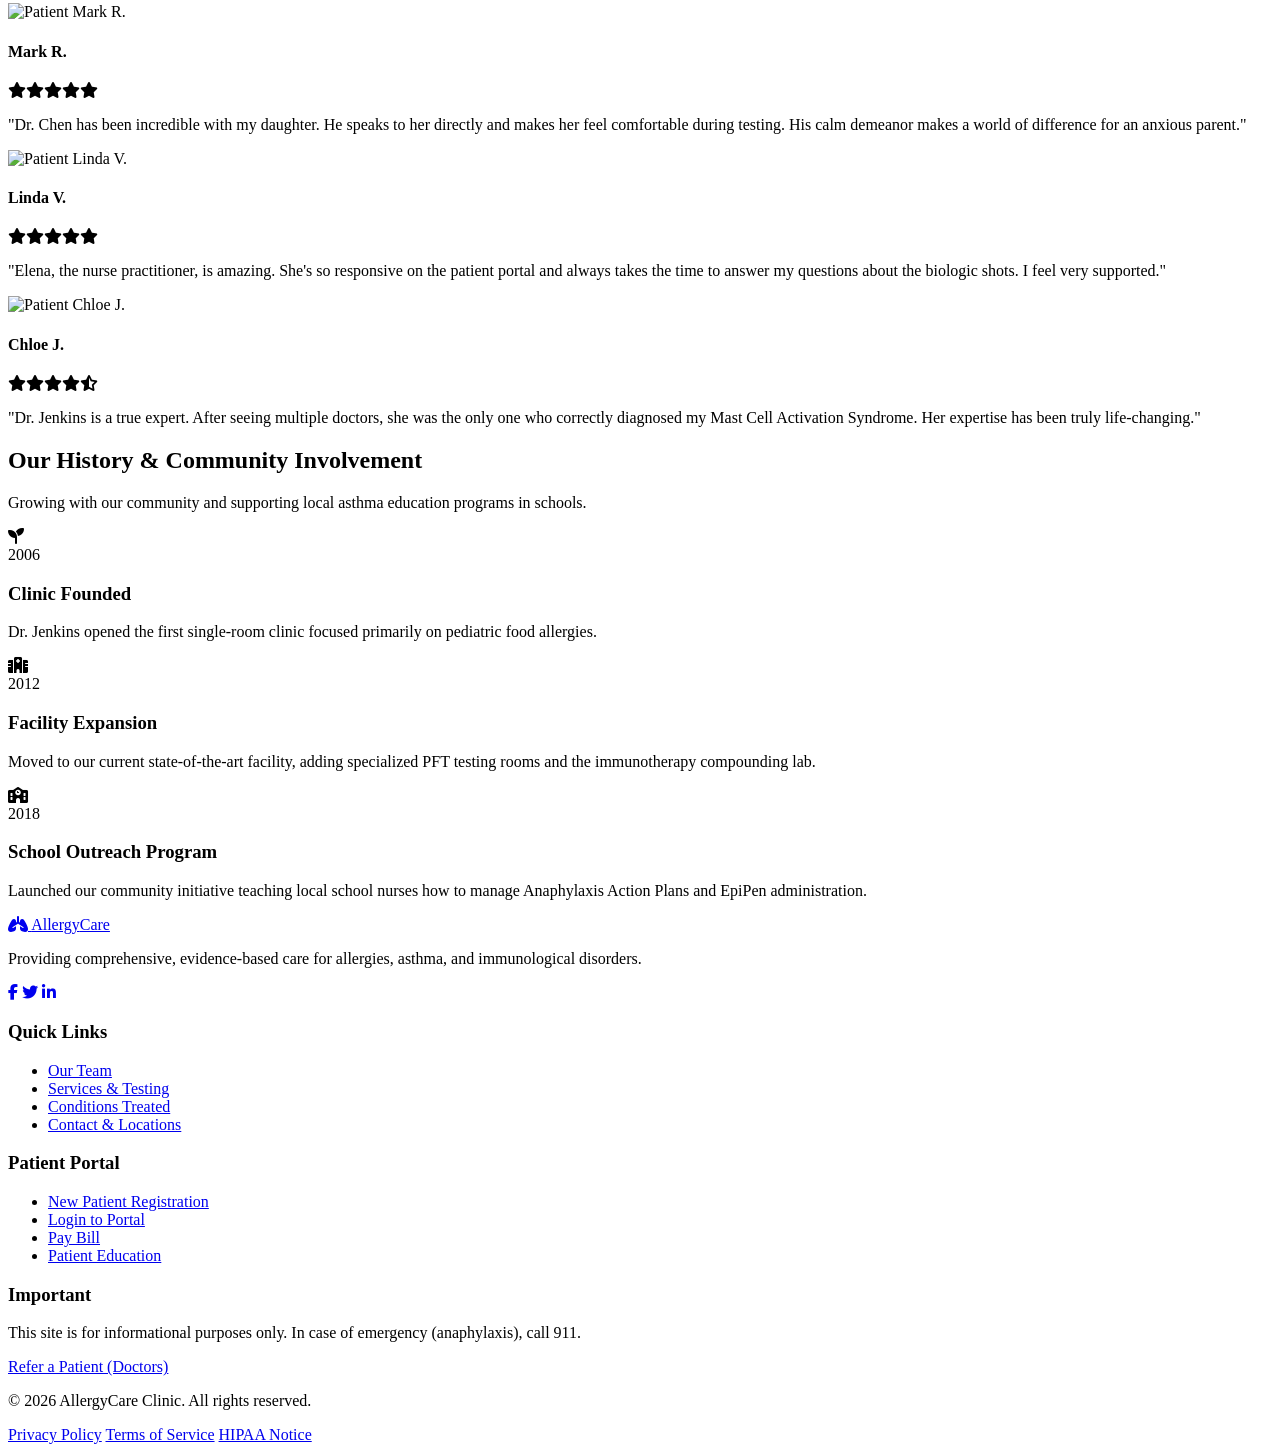
==== commit 9a2860be: "Add files via upload" ====
--- a/about.html
+++ b/about.html
@@ -73,9 +73,10 @@
                         aria-label="Toggle Dark Mode">
                         <i id="theme-toggle-icon" class="fas fa-moon text-slate-700 dark:text-slate-300 text-xl"></i>
                     </button>
+                    <a href="login.html"
+                        class="text-sm font-medium text-slate-700 hover:text-primary-600 dark:text-slate-200 dark:hover:text-primary-400 transition-colors">Login</a>
                     <a href="signup.html"
-                        class="text-sm font-medium text-slate-700 hover:text-primary-600 dark:text-slate-200 dark:hover:text-primary-400 transition-colors">Sign
-                        Up</a>
+                        class="bg-primary-600 hover:bg-primary-700 text-white text-sm font-semibold px-5 py-2 rounded-full transition-colors shadow-sm">Sign Up</a>
                 </div>
 
                 <!-- Mobile Menu Button -->
@@ -117,10 +118,11 @@
             <a href="dashboard.html"
                 class="block px-4 py-3 rounded-xl text-base font-medium text-slate-800 hover:bg-primary-50 hover:text-primary-600 dark:text-slate-200 dark:hover:bg-slate-800 dark:hover:text-primary-400 transition-colors">Patient</a>
 
-            <div class="mt-6 pt-6 border-t border-gray-100 dark:border-gray-800">
+            <div class="mt-6 pt-6 border-t border-gray-100 dark:border-gray-800 flex flex-col gap-3 mb-4">
+                <a href="login.html"
+                    class="block w-full text-center px-4 py-3 rounded-xl text-base font-medium text-slate-800 border border-slate-200 hover:bg-primary-50 hover:text-primary-600 hover:border-primary-300 dark:text-white dark:border-slate-700 dark:hover:bg-slate-700 transition-colors">Login</a>
                 <a href="signup.html"
-                    class="block w-full text-center px-4 py-3 rounded-xl text-base font-medium bg-slate-100 text-slate-800 hover:bg-slate-200 dark:bg-slate-800 dark:text-white dark:hover:bg-slate-700 transition-colors mb-3">Sign
-                    Up</a>
+                    class="block w-full text-center px-4 py-3 rounded-xl text-base font-bold bg-primary-600 text-white hover:bg-primary-700 transition-colors shadow-sm">Sign Up</a>
             </div>
 
             <div class="mt-auto pt-6 flex justify-center pb-4">
@@ -133,6 +135,7 @@
             </div>
         </div>
     </div>
+    <div id="mobile-overlay" class="fixed inset-0 bg-slate-900/50 backdrop-blur-sm z-[55] hidden transition-opacity"></div>
 
     <!-- Main Content -->
     <main class="pt-20">
@@ -175,7 +178,7 @@
                     <!-- Provider 1 -->
                     <div class="bg-white dark:bg-darkCard rounded-2xl overflow-hidden shadow-sm border border-slate-100 dark:border-slate-800 group hover:shadow-xl transition-all flex flex-col">
                         <div class="h-64 overflow-hidden relative">
-                            <img src="https://images.unsplash.com/photo-1622253692010-333f2da6031d?ixlib=rb-4.0.3&auto=format&fit=crop&w=800&q=80" alt="Dr. Sarah Jenkins" class="w-full h-full object-cover group-hover:scale-105 transition-transform duration-500">
+                            <img src="https://images.unsplash.com/photo-1594824476967-48c8b964273f?ixlib=rb-4.0.3&auto=format&fit=crop&w=800&q=80" alt="Dr. Sarah Jenkins" class="w-full h-full object-cover object-top group-hover:scale-105 transition-transform duration-500">
                         </div>
                         <div class="p-6 flex-1 flex flex-col">
                             <h3 class="font-heading font-bold text-2xl text-slate-900 dark:text-white mb-1">Dr. Sarah Jenkins, MD</h3>
@@ -239,17 +242,32 @@
                         </p>
                         
                         <div class="grid grid-cols-2 gap-6 items-center">
-                            <!-- Logos represented by styled divs/text for demo -->
-                            <div class="bg-slate-50 dark:bg-slate-800 p-4 rounded-xl flex items-center justify-center text-center font-bold text-slate-400 border border-slate-100 dark:border-slate-700 h-24">AAAAI Member</div>
-                            <div class="bg-slate-50 dark:bg-slate-800 p-4 rounded-xl flex items-center justify-center text-center font-bold text-slate-400 border border-slate-100 dark:border-slate-700 h-24">ACAAI Member</div>
-                            <div class="bg-slate-50 dark:bg-slate-800 p-4 rounded-xl flex items-center justify-center text-center font-bold text-slate-400 border border-slate-100 dark:border-slate-700 h-24 col-span-2">Local General Hospital Partner</div>
+                            <!-- Affiliation Cards with high-contrast colored design -->
+                            <div class="bg-gradient-to-br from-primary-50 to-primary-100 dark:from-primary-900/40 dark:to-primary-800/20 p-4 rounded-2xl flex flex-col items-center justify-center text-center border border-primary-200 dark:border-primary-700/50 h-28 shadow-sm hover:shadow-lg transition-all hover:-translate-y-1">
+                                <div class="w-10 h-10 bg-primary-500 rounded-full flex items-center justify-center mb-2 shadow-md">
+                                    <i class="fas fa-certificate text-white text-sm"></i>
+                                </div>
+                                <span class="font-bold text-primary-800 dark:text-primary-200 text-sm leading-tight">AAAAI Member</span>
+                            </div>
+                            <div class="bg-gradient-to-br from-indigo-50 to-indigo-100 dark:from-indigo-900/40 dark:to-indigo-800/20 p-4 rounded-2xl flex flex-col items-center justify-center text-center border border-indigo-200 dark:border-indigo-700/50 h-28 shadow-sm hover:shadow-lg transition-all hover:-translate-y-1">
+                                <div class="w-10 h-10 bg-indigo-500 rounded-full flex items-center justify-center mb-2 shadow-md">
+                                    <i class="fas fa-award text-white text-sm"></i>
+                                </div>
+                                <span class="font-bold text-indigo-800 dark:text-indigo-200 text-sm leading-tight">ACAAI Member</span>
+                            </div>
+                            <div class="bg-gradient-to-br from-emerald-50 to-emerald-100 dark:from-emerald-900/40 dark:to-emerald-800/20 p-4 rounded-2xl flex flex-col items-center justify-center text-center border border-emerald-200 dark:border-emerald-700/50 h-28 col-span-2 shadow-sm hover:shadow-lg transition-all hover:-translate-y-1">
+                                <div class="w-10 h-10 bg-emerald-500 rounded-full flex items-center justify-center mb-2 shadow-md">
+                                    <i class="fas fa-hospital text-white text-sm"></i>
+                                </div>
+                                <span class="font-bold text-emerald-800 dark:text-emerald-200 text-sm">City General Hospital Partner</span>
+                            </div>
                         </div>
                     </div>
 
                     <!-- Facility Photos -->
                     <div class="lg:w-2/3">
                         <h2 class="font-heading text-3xl font-bold text-slate-900 dark:text-white mb-6">Our Facility</h2>
-                        <div class="grid grid-cols-2 gap-4">
+                        <div class="grid grid-cols-1 sm:grid-cols-2 gap-4">
                             <img src="https://images.unsplash.com/photo-1519494026892-80bbd2d6fd0d?ixlib=rb-4.0.3&auto=format&fit=crop&w=600&q=80" alt="Waiting Area" class="rounded-2xl h-48 md:h-64 object-cover w-full shadow-md">
                             <img src="https://images.unsplash.com/photo-1579684385127-1ef15d508118?ixlib=rb-4.0.3&auto=format&fit=crop&w=600&q=80" alt="Testing Room" class="rounded-2xl h-48 md:h-64 object-cover w-full shadow-md">
                         </div>
